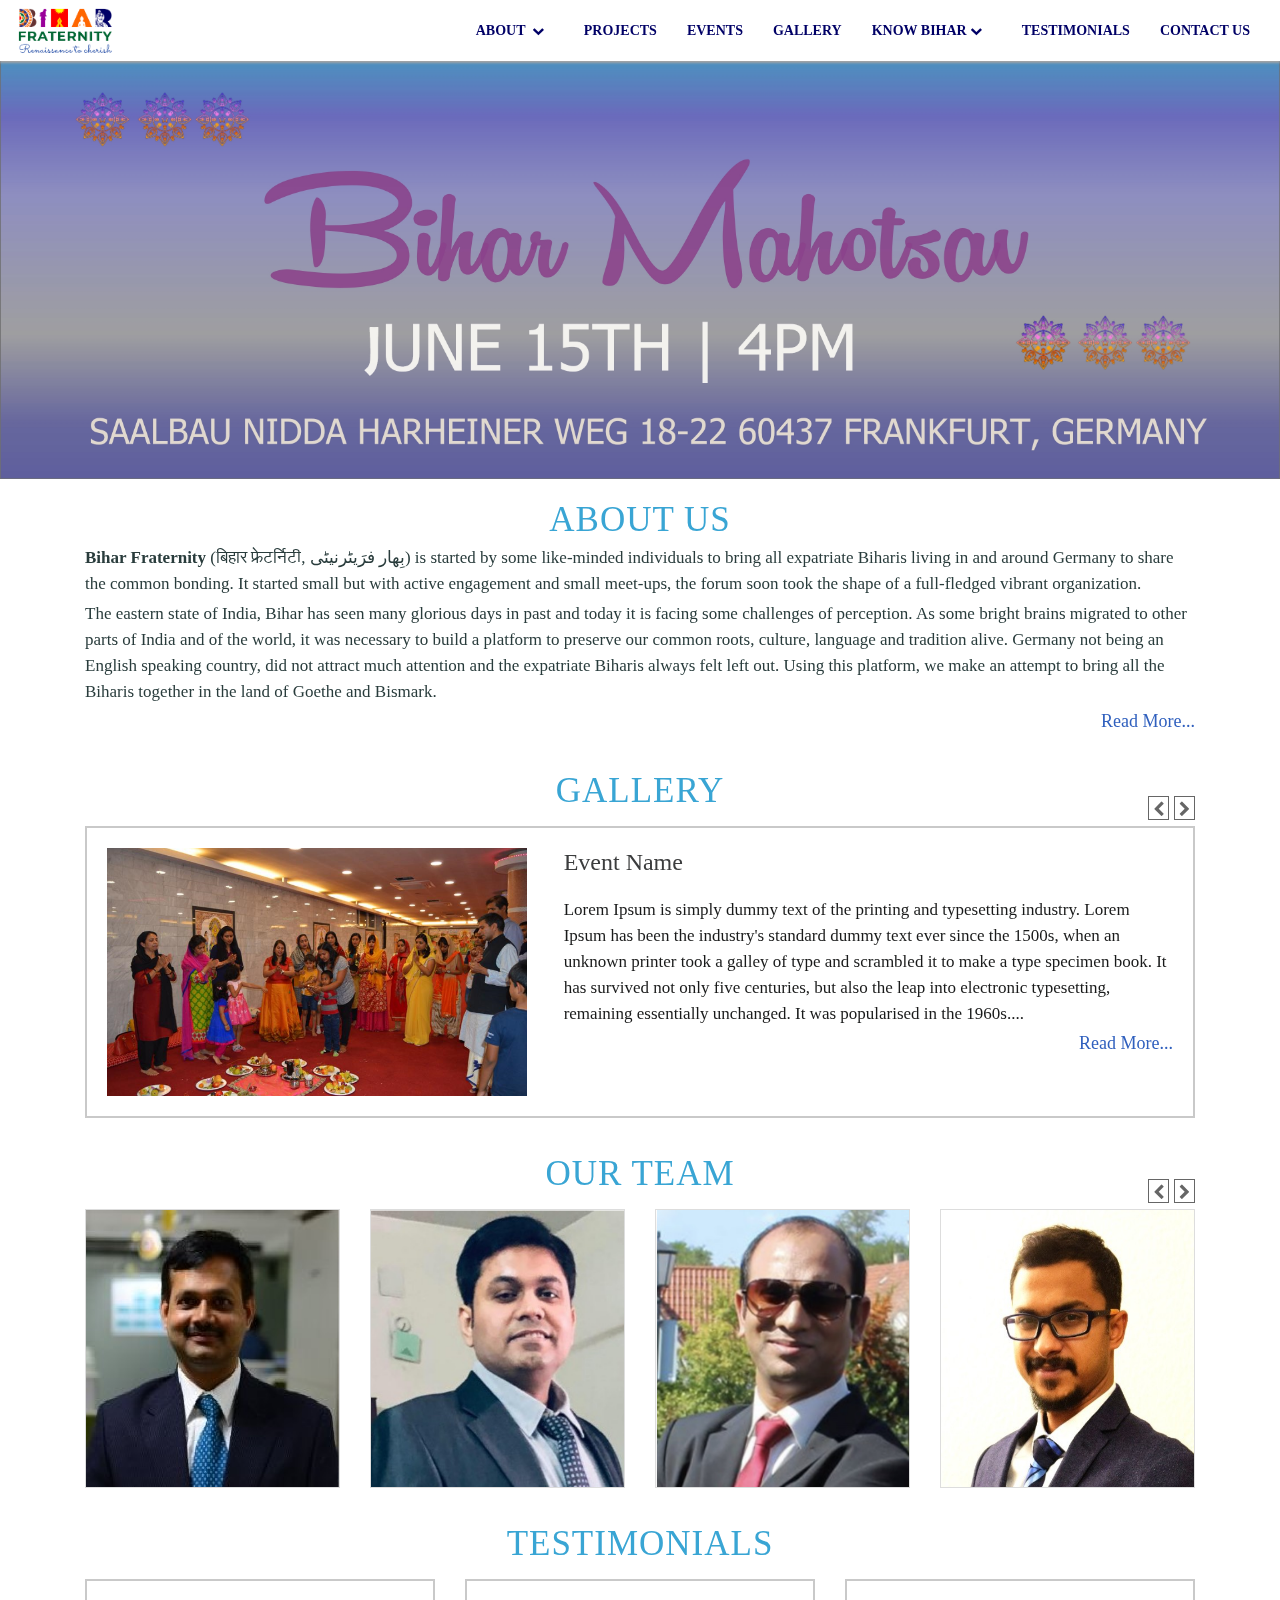
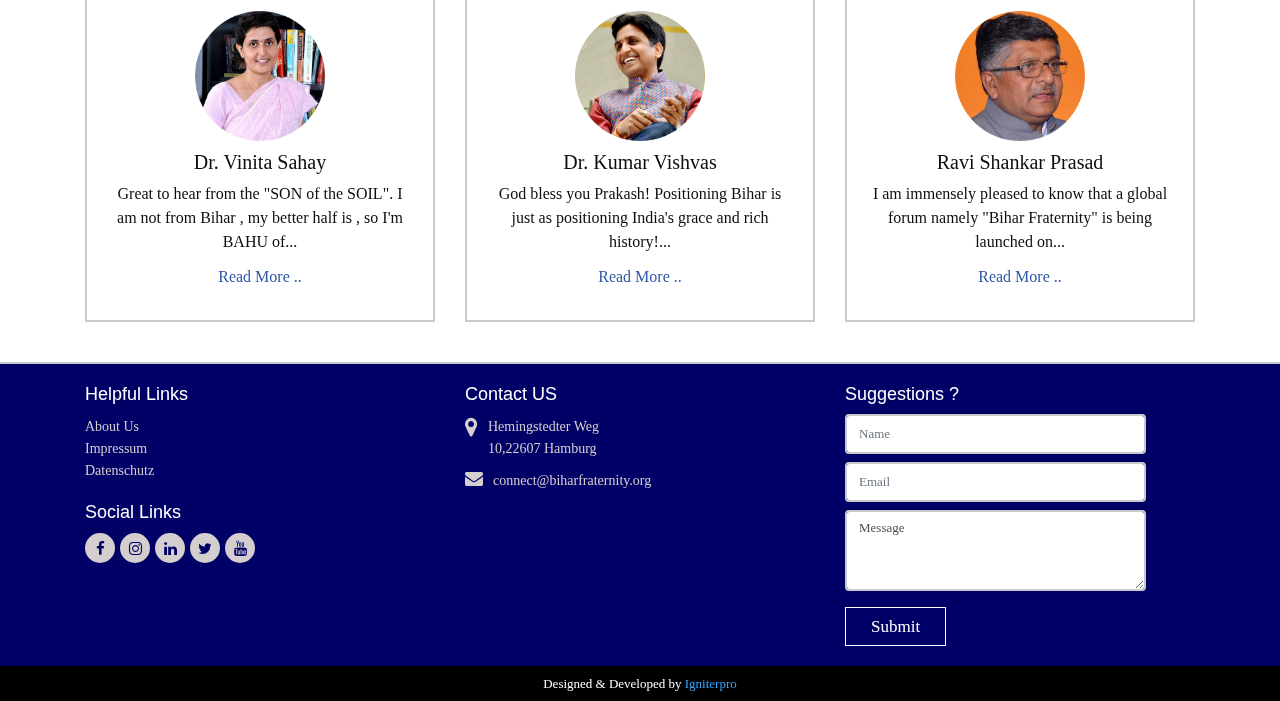
==== index.html @ 088965ef "changes" ====
<!DOCTYPE html>
<html>
<head>
	<meta http-equiv="X-UA-Compatible" content="IE=edge">
    <meta content="width=device-width, initial-scale=1.0" name="viewport"/>
    <meta http-equiv="Content-type" content="text/html; charset=utf-8">
    <meta content="" name="description"/>
    <meta content="" name="author"/>
    <meta charset="utf-8"/>
    <title>Bihar</title>
    <link rel="icon" type="image/png" href="images/logo.png">
    <link href="https://fonts.googleapis.com/css?family=Open+Sans:400,400i" rel="stylesheet">
    <link rel="stylesheet" href="css/bootstrap.min.css">  
    <link rel="stylesheet" type="text/css" href="css/styles.css">
    <link rel="stylesheet" type="text/css" href="css/main.css">
     <!-- <link rel="stylesheet" type="text/css" href="css/responsive.css"> -->
    <link rel="stylesheet" type="text/css" href="css/owl.carousel.min.css" >
    <link rel="stylesheet" type="text/css" href="fonts/font-awesome.min.css">

</head>
<body>
	<header class="scrolling-navbar">
		<div class="container-fluid">
		<!-- <div class="headertop">
			<a href="mailto:connect@biharfraternity.de"><i class="fa fa-envelope" style="margin-right: 4px;color:#fff;font-size: 13px;"></i>connect@biharfraternity.de</a>
		</div> -->
		<nav class="navbar navbar-expand-md bg-defualt navbarListingtop">
		  <a class="navbar-brand" href="index.html"><img src="images/logo.png" style="width: 100px;"></a>
		  <button class="navbar-toggler" type="button" data-toggle="collapse" data-target="#collapsibleNavbar">
		    <span class="navbar-toggler-icon navBarr">
		    	<i class="fa fa-bars"></i>
		    </span>
		  </button>
		  <div class="collapse navbar-collapse navbarright" id="collapsibleNavbar">
		    <ul class="navbar-nav">
		      <li class="nav-item mobile-dropdown">
		        <a class="nav-link navListing" href="about.html">About
		        <i class="fa fa-chevron-down"></i></a>
		        <ul class="dropdown mobileToggle">
		        	<li><a href="our-team.html">Our Team</a></li>
		        </ul>
		      </li>
		      <li class="nav-item">
		        <a class="nav-link navListing" href="project.html">Projects</a>
		      </li>
		      <li class="nav-item">
		        <a class="nav-link navListing" href="event.html">Events</a>
		      </li>
		       <li class="nav-item">
		        <a class="nav-link navListing" href="gallery.html">Gallery</a>
		      </li>
		       <li class="nav-item mobile-dropdown1">
		        <a class="nav-link navListing" href="javascript:void(0);">Know Bihar<i class="fa fa-chevron-down"></i></a>
		        <ul class="dropdown mobileToggle1">
		        	<li><a href="place.html">Places</a></li>
		        	<li><a href="food.html">Food</a></li>
		        	<li><a href="festival.html">Festivals</a></li>
		        	<li><a href="art.html">Art</a></li>
		        	<li><a href="people.html">People</a></li>
		        </ul>
		      </li>
		      <li class="nav-item">
		        <a class="nav-link navListing" href="testimonial.html">Testimonials</a>
		      </li>
		      <li class="nav-item">
		        <a class="nav-link navListing" href="contact.html">Contact us</a>
		      </li>    
		    </ul>
		  </div>  

		</nav>
		</div>
	</header>
	<section class="bannersection">
		<div class="sliders sliderRelative">
			<img src="images/banner.jpg" class="img-responsive">
		</div>
	</section>
	<section class="about-us-section">
		<div class="container">
			<div class="row text-center">
				<div class="col-md-12">
					<h2 class="tittlehead">About Us</h2>
				</div>
			</div>
			<div class="row">
				<div class="col-md-12">
					<div class="paragraph-content">
						<p>
							<strong>Bihar Fraternity</strong> (बिहार फ्रेटर्निटी, بِھار فرَیٹرنیٹی) is started by some like-minded individuals to bring all expatriate Biharis living in and around Germany to share the common bonding. It started small but with active engagement and small meet-ups, the forum soon took the shape of a full-fledged vibrant organization.
						</p>
						<p>
							The eastern state of India, Bihar has seen many glorious days in past and today it is facing some challenges of perception. As some bright brains migrated to other parts of India and of the world, it was necessary to build a platform to preserve our common roots, culture, language and tradition alive. Germany not being an English speaking country, did not attract much attention and the expatriate Biharis always felt left out. Using this platform, we make an attempt to bring all the Biharis together in the land of Goethe and Bismark.
						</p>
						<div class="float-right text-color">
							<a href="javascript:void(0);">Read More...</a>
						</div>
					</div>
				</div>
			</div>
		</div>
	</section>

	<!-------------------------------Gallery section -------------------------------->
	<section class="gallery-section">
		<div class="container">
			<div class="row text-center">
				<div class="col-md-12">
					<h2 class="tittlehead">Gallery</h2>
				</div>
			</div>
			<div class="row m-t-10">
				<div class="col-md-12">
					<div class="owl-carousel" id="galleryslider">
						<div class="item border-all">
							<div class="row">
								<div class="col-md-5">
									<div class="gallery-img">
										<img src="images/gallery.png" alt="gallery">
									</div>
								</div>
								<div class="col-md-7">
									<div class="gallerycontent">
										<h2 class="eventname">Event Name</h2>
										<p>Lorem Ipsum is simply dummy text of the printing and typesetting industry. Lorem Ipsum has been the industry's standard dummy text ever since the 1500s, when an unknown printer took a galley of type and scrambled it to make a type specimen book. It has survived not only five centuries, but also the leap into electronic typesetting, remaining essentially unchanged. It was popularised in the 1960s....</p>
										<div class="float-right text-color">
											<a href="javascript:void(0);">Read More...</a>
										</div>
									</div>
								</div>
							</div>
						</div>
						<div class="item border-all">
							<div class="row">
								<div class="col-md-5">
									<div class="gallery-img">
										<img src="images/Holi_Dusseldorf.jpg" alt="gallery">
									</div>
								</div>
								<div class="col-md-7">
									<div class="gallerycontent">
										<h2 class="eventname">Event Name</h2>
										<p>Lorem Ipsum is simply dummy text of the printing and typesetting industry. Lorem Ipsum has been the industry's standard dummy text ever since the 1500s, when an unknown printer took a galley of type and scrambled it to make a type specimen book. It has survived not only five centuries, but also the leap into electronic typesetting, remaining essentially unchanged. It was popularised in the 1960s....</p>
										<div class="float-right text-color">
											<a href="javascript:void(0);">Read More...</a>
										</div>
									</div>
								</div>
							</div>
						</div>
						<div class="item border-all">
							<div class="row">
								<div class="col-md-5">
									<div class="gallery-img">
										<img src="images/gallery2.png" alt="gallery">
									</div>
								</div>
								<div class="col-md-7">
									<div class="gallerycontent">
										<h2 class="eventname">Event Name</h2>
										<p>Lorem Ipsum is simply dummy text of the printing and typesetting industry. Lorem Ipsum has been the industry's standard dummy text ever since the 1500s, when an unknown printer took a galley of type and scrambled it to make a type specimen book. It has survived not only five centuries, but also the leap into electronic typesetting, remaining essentially unchanged. It was popularised in the 1960s....</p>
										<div class="float-right text-color">
											<a href="javascript:void(0);">Read More...</a>
										</div>
									</div>
								</div>
							</div>
						</div>
					</div>
				</div>
			</div>
		</div>
	</section>

	<!-------------------------------End Gallery section -------------------------------->

	<!-------------------------------Our Team -------------------------------->
	<section class="team-section">
		<div class="container">
			<div class="row text-center">
				<div class="col-md-12">
					<h2 class="tittlehead">Our Team</h2>
				</div>
			</div>
			<div class="row m-t-10">
				<div class="col-md-12 border-all">
					<div class="owl-carousel" id="our_team">
						<div class="item">
							<img src="images/team1.png" alt="team">
							<div class="overlay">
								<h3>Arvind Sinha</h3>
							</div>
						</div>
						<div class="item">
							<img src="images/team2.png" alt="team">
							<div class="overlay">
								<h3>Prakash Sharma</h3>
							</div>
						</div>
						<div class="item">
							<img src="images/team3.png" alt="team">
							<div class="overlay">
								<h3>Varun Kumar</h3>
							</div>
						</div>
						<div class="item">
							<img src="images/team4.jpeg" alt="team">
							<div class="overlay">
								<h3>Kumar Rahul</h3>
							</div>
						</div>
						
						<div class="item">
							<img src="images/team6.png" alt="team">
							<div class="overlay">
								<h3>Satyesh Shivam</h3>
							</div>
						</div>
						<div class="item">
							<img src="images/team7.jpg" alt="team">
							<div class="overlay">
								<h3>Ravi Baranwal</h3>
							</div>
						</div>
						<div class="item">
							<img src="images/team8.jpg" alt="team">
							<div class="overlay">
								<h3>Zulfaquar Ahmad Arfi</h3>
							</div>
						</div>
						<div class="item">
							<img src="images/team.png" alt="team">
							<div class="overlay">
								<h3>Sudhanshu Shekhar</h3>
							</div>
						</div>
					</div>
				</div>
			</div>
		</div>
	</section>
	<!-------------------------------End Our Team -------------------------------->


	<!-------------------------------start Testimonial -------------------------------->
	<section class="testimonial-section">
		<div class="container">
			<div class="row text-center">
				<div class="col-md-12">
					<h2 class="tittlehead">Testimonials</h2>
				</div>
			</div>
			<div class="row m-t-10">
				<div class="col-md-4 text-center">
					<div class="testimonial-outer border-all-side">
						<div class="testimonialimg">
							<img src="images/testimonial1.png" alt="Testimonials">
						</div>
						<div class="testimonial-content">
							<h3>Dr. Vinita Sahay</h3>
							<p>Great to hear from the "SON of the SOIL". I am not from Bihar , my better half is , so I'm BAHU of...</p>
							<a href="javascript:void(0);">Read More .. </a>
						</div>
					</div>
				</div>
				<div class="col-md-4 text-center">
					<div class="testimonial-outer border-all-side">
						<div class="testimonialimg">
							<img src="images/testimonial2.png" alt="Testimonials">
						</div>
						<div class="testimonial-content">
							<h3>Dr. Kumar Vishvas</h3>
							<p>God bless you Prakash! Positioning Bihar is just as positioning India's grace and rich history!...</p>
							<a href="javascript:void(0);">Read More .. </a>
						</div>
					</div>
				</div>
				<div class="col-md-4 text-center">
					<div class="testimonial-outer border-all-side">
						<div class="testimonialimg">
							<img src="images/testimonial3.png" alt="Testimonials">
						</div>
						<div class="testimonial-content">
							<h3>Ravi Shankar Prasad</h3>
							<p>I am immensely pleased to know that a global forum namely "Bihar Fraternity" is being launched on... </p>
							<a href="javascript:void(0);">Read More .. </a>
						</div>
					</div>
				</div>
			</div>
		</div>
	</section>
	<footer class="footer">
		<div class="bg-footer footerSection border-top">
			<div class="container">
				<div class="row">
					<div class="col-md-4">
						<div class="footer-links">
							<h3>Helpful Links</h3>
							<div>
								<ul class="links-footer">
									<li><a href="about.html">About Us</a></li>
									<li><a href="impressum.html">Impressum</a></li>
									<li><a href="datenschutz.html">Datenschutz</a></li>
								</ul>
							</div>
							<h3>Social Links</h3>
							<ul class="Sociallinks">
								<li><a href="https://www.facebook.com/BiharFraternity"><i class="fa fa-facebook"></i></a></li>
								<li><a href=" https://www.instagram.com/biharfraternity"><i class="fa fa-instagram"></i></a></li>
								<li><a href="https://www.linkedin.com/company/biharfraternity"><i class="fa fa-linkedin"></i></a></li>
								<li><a href=" https://twitter.com/BiharFraternity"><i class="fa fa-twitter"></i></a></li>
								<li><a href=" https://www.youtube.com/channel/UCt_z3Eg-ZyRtUHGJ-IYFigA"><i class="fa fa-youtube"></i></a></li>
							</ul>
						</div>
					</div>
					<div class="col-md-4">
						<div class="footer-links">
							<h3>Contact US</h3>
							<ul class="links-footer contactlinks">
								<li class="clearfix">
									<i class="fa fa-map-marker fontaddress float-left" style="font-size: 22px;"></i>
									<div class="float-left" style="padding-right: 8px;padding-bottom: 10px;">Hemingstedter Weg<br> 10,22607 Hamburg</div></li>
								<li class="clearfix">
									<i class="fa fa-envelope fontaddress float-left"></i>
									<a href="mailto:connect@biharfraternity.de" class="float-left">connect@biharfraternity.org</a>
								</li>
							</ul>
						</div>
					</div>
					<div class="col-md-4">
						<div class="footer-links">
							<h3>Suggestions ?</h3>
							<div>
								<form>
									<div class="row">
										<div class="col-md-12">
											<div class="form-group">
												<input type="text" name="" class="form-control" placeholder="Name">
											</div>
										</div>
									</div>
									<div class="row">
										<div class="col-md-12">
											<div class="form-group">
												<input type="text" name="" class="form-control" placeholder="Email">
											</div>
										</div>
									</div>
									<div class="row">
										<div class="col-md-12">
											<div class="form-group">
												<textarea type="text" class="form-control" >Message</textarea>
											</div>
										</div>
									</div>
									<div class="row">
										<div class="col-md-12">
											<div class="g-recaptcha" data-sitekey="6LfWYKMUAAAAACa2Pa_SPI5dmfjJs889J_IRwsO8"></div>
											<button class="btn-btn-blue">Submit</button>
										</div>
									</div>
								</form>
							</div>
						</div>
					</div>
				</div>
			</div>
		</div>
		<div class="bg-black">
			<div class="text-center copyright_footer">
		     <p>Designed & Developed by <a href="https://www.igniterpro.com/" target="_blank"> Igniterpro</a></p>
		  </div>
		</div>
	</footer>

	<!-------------------------------End Testimonial -------------------------------->
	<script src="js/jquery-min.js"></script>
    <script src="js/popper.min.js"></script>
    <script src="js/bootstrap.min.js"></script>
    <script src="js/jquery.mixitup.js"></script>
    <script src="js/owl.carousel.js"></script>
    <script src='https://www.google.com/recaptcha/api.js'></script>
    <script type="text/javascript">
    	$(document).ready(function() {
         var owl = $('#galleryslider');
           owl.owlCarousel({
            loop: true,
            nav: true,
            items: 1,
            dots: false,
            autoplaySpeed: 2000,
            autoplay:true,
            autoplayTimeout:1000,
            autoplayHoverPause:true,
            responsive: {
              0: {
                  items: 1
              },
              360: {
                  items: 1
              },
              500: {
                  items: 2
              },
              991: {
                  items: 2
              },
              1200: {
                  items: 1
              }
            }
          });

	        $('#galleryslider').on('mouseleave',function(){
	            owl.trigger('play.owl.autoplay',[2000])
		    })
		    $('#galleryslider').on('mouseover',function(){
		        owl.trigger('stop.owl.autoplay')
		    })
         /*----------------------Our team---------------------------*/ 
          var owl = $('#our_team');
           owl.owlCarousel({
            loop: true,
            nav: true,
            items: 4,
            margin:30,
            dots: false,
            autoplaySpeed: 2000,
            autoplay:true,
            autoplayTimeout:1000,
            autoplayHoverPause:true,
            responsive: {
              0: {
                  items: 1
              },
              360: {
                  items: 2,
                  margin:20
              },
              500: {
                  items: 2
              },
              991: {
                  items: 3
              },
              1200: {
                  items: 4
              }
            }
        });
        $('#our_team').on('mouseleave',function(){
            owl.trigger('play.owl.autoplay',[2000])
        })
	    $('#our_team').on('mouseover',function(){
	        owl.trigger('stop.owl.autoplay')
	    })


            /*----------------------Our team---------------------------*/ 

            $(window).on('scroll', function() {
		        if ($(window).scrollTop() > 150) {
		            $('.scrolling-navbar').addClass('top-nav-collapse');
		        } else {
		            $('.scrolling-navbar').removeClass('top-nav-collapse');
		        }
    		});

    		/*-------mobile toggle------------*/
    		$(".mobile-dropdown").click(function(){
    			$(".mobileToggle").toggle();

    		});
    		$(".mobile-dropdown1").click(function(){
    			$(".mobileToggle").hide();
    		});
    		$(".mobile-dropdown").click(function(){
    			$(".mobileToggle1").hide();
    		});
    		$(".mobile-dropdown1").click(function(){
    			$(".mobileToggle1").toggle();
    		});
    });
    </script>
</body>
</html>
---- css/styles.css ----
body {

    /*background: #e8e8e8;*/
    padding-top: 0;
    font-size: 14px;
    color: #444444;
    font-family: "Montserrat", "Helvetica Neue", Helvetica, Arial, sans-serif;
}

p {
    color: #293c3c;
}

#cover {
    background: url("../images/loading.gif") no-repeat scroll center center;
    position: fixed;
    height: 100%;
    width: 100%;
    z-index: 9999;
    background-color: white;
    background-size: center;
    color: #797979;
}

a, a:hover, a:focus {
    color: #30a5ff;
    text-decoration: none;
}

h1, h2, h3, h4, h5, h6 {

    color: #7c7d73;
    font-family: 'Montserrat', sans-serif;
}

h1 {
    font-weight: 300;
    font-size: 40px;
}

h2 {
    font-weight: 300;
    margin-bottom: 20px;
}

h3, h4 {
    font-weight: 300;
}

.large {
    font-size: 2em;
}

.text-muted {
    color: #c5c7cc;
}

.color-gray {
    color: #444444;
}

.color-blue {
    color: #30a5ff;
}

.color-teal {
    color: #1ebfae;
}

.color-orange {
    color: #ffb53e;
}
.image-margin{
    margin-bottom: 10px;
}
.color-red {
    color: #f9243f;
}

.no-padding {
    padding: 0;
    margin: 0;
}

.fa-xl {
    font-size: 2em;
}

input.form-control {
    border: 1px solid #ddd;
    box-shadow: none;
    height: 40px;
    font-size: 14px;
}

textarea.form-control {
    font-size: .8rem;
}
.product-size{
    padding-bottom: 5px;
}

#dataTableBuilder_wrapper div.dataTables_paginate{
    margin-top: 7px;
}
.bootstrap-table input.form-control {
    height: 34px;
}

.input-group-btn .btn {
    height: 46px;
}
.paginate_button {
    padding-left: 5px;
    padding-top: 7px;
    padding-right: 7px;
    color: #000;
}
.m-t-10{
    margin-top:10px;
}
.form-control:focus {
    border: 1px solid #30a5ff;
    outline: 0;
    box-shadow: inset 0px 0px 0px 1px #30a5ff;
}

.has-success .form-control, .has-success .form-control:focus {
    border: 1px solid #8ad919;
}

.has-warning .form-control, .has-warning .form-control:focus {
    border: 1px solid #ffb53e;
}

.has-error .form-control, .has-error .form-control:focus {
    border: 1px solid #ffaa01;
}

.navbar-custom {
    background: #0f81ad;
    /*height: 49px;*/
}

.navbar-header .navbar-brand {
    color: #fff;
    font-size: 20px;
    text-transform: uppercase;
    font-weight: 500;
    height: 60px;
    padding-top: 13px;
}

.navbar-header .navbar-brand span {
    color: #30a5ff;
}

.navbar-toggle {
    background: rgba(255, 255, 255, 0.1);
    padding: 12px;
    margin-top: 10px;
}

.navbar-toggle:hover {
    background: rgba(255, 255, 255, 0.05);
}

.icon-bar {
    background: #fff;
}

.dropdown {
    background: rgba(255, 255, 255, 0.1);
    float: left;
    margin: 0;
    padding: 0px;
    border-radius: 4px;
}

.dropdown a.dropdown-toggle {
    color: #fff;
    padding-top: 11px;
    padding-left: 9px;
}

.dropdown:hover {
    color: #fff;
    background: rgba(255, 255, 255, 0.2);
}

.dropdown .label {
    top: -4px;
    left: 22px;
    padding-top: 4px;
    padding-bottom: 4px;
    position: absolute;
    border-radius: 9999px;
}

.navbar-top-links li:last-child {
    margin-right: 15px;
}

.nav > li > a:hover, .nav > li > a:focus, .nav .open > a, .nav .open > a:hover, .nav .open > a:focus {
    text-decoration: none;
    background-color: rgba(255, 255, 255, 0.2);
    background: none;
}

.dropdown-messages {
    border: 1px solid #fff;
    width: 360px;
    background: rgba(255, 255, 255, 0.9);
    color: #444;
    font-size: 0.9em;
}

.dropdown-messages img {
    margin: 5px 10px;
    float: left;
}

.dropdown-messages .message-body {
    margin: 5px;
    float: left;
    width: 280px;
}

.dropdown small {
    color: #999;
}

.dropdown em {
    margin: 0 5px;
}

.dropdown-menu > li > a {
    padding: 5px 10px;
}

.dropdown-menu li .message-body a {
    color: #444;
}
.m-t-20{
    margin-top: 20px
}
.dropdown-menu li a:hover {
    color: #30a5ff;
    text-decoration: none;
    background: none;
}

.divider, .clear {
    clear: both;
}

.dropdown-alerts {
    border: 1px solid #fff;
    width: 260px;
    background: rgba(255, 255, 255, 0.9);
    color: #444;
    font-size: 0.9em;
}

.all-button a {
    text-align: center;
    color: #444;
    font-size: 12px;
    text-transform: uppercase;
    display: block;
}

a.btn:hover, button:hover {
    opacity: 0.8;
}

a.btn:active, button:active {
    box-shadow: inset 0px 0px 500px rgba(0, 0, 0, 0.1);
    opacity: 1;
}

.btn-default, .btn-default:hover, .btn-default:focus, .btn-default:active, .btn-default.active, .open > .dropdown-toggle.btn-default, .btn-default.disabled, .btn-default[disabled], fieldset[disabled] .btn-default, .btn-default.disabled:hover, .btn-default[disabled]:hover, fieldset[disabled] .btn-default:hover, .btn-default.disabled:focus, .btn-default[disabled]:focus, fieldset[disabled] .btn-default:focus, .btn-default.disabled:active, .btn-default[disabled]:active, fieldset[disabled] .btn-default:active, .btn-default.disabled.active, .btn-default[disabled].active, fieldset[disabled] .btn-default.active {
    background-color: #e9ecf2;
    border-color: #e9ecf2;
    color: #1b3548;
}

.btn-primary, .btn-primary:hover, .btn-primary:focus, .btn-primary:active, .btn-primary.active, .open > .dropdown-toggle.btn-primary, .btn-primary.disabled, .btn-primary[disabled], fieldset[disabled] .btn-primary, .btn-primary.disabled:hover, .btn-primary[disabled]:hover, fieldset[disabled] .btn-primary:hover, .btn-primary.disabled:focus, .btn-primary[disabled]:focus, fieldset[disabled] .btn-primary:focus, .btn-primary.disabled:active, .btn-primary[disabled]:active, fieldset[disabled] .btn-primary:active, .btn-primary.disabled.active, .btn-primary[disabled].active, fieldset[disabled] .btn-primary.active {
    background-color: #30a5ff;
    border-color: #30a5ff;
}

.btn-success, .btn-success:hover, .btn-success:focus, .btn-success:active, .btn-success.active, .open > .dropdown-toggle.btn-success, .btn-success.disabled, .btn-success[disabled], fieldset[disabled] .btn-success, .btn-success.disabled:hover, .btn-success[disabled]:hover, fieldset[disabled] .btn-success:hover, .btn-success.disabled:focus, .btn-success[disabled]:focus, fieldset[disabled] .btn-success:focus, .btn-success.disabled:active, .btn-success[disabled]:active, fieldset[disabled] .btn-success:active, .btn-success.disabled.active, .btn-success[disabled].active, fieldset[disabled] .btn-success.active {
    background-color: #8ad919;
    border-color: #8ad919;
}

.btn-warning, .btn-warning:hover, .btn-warning:focus, .btn-warning:active, .btn-warning.active, .open > .dropdown-toggle.btn-warning, .btn-warning.disabled, .btn-warning[disabled], fieldset[disabled] .btn-warning, .btn-warning.disabled:hover, .btn-warning[disabled]:hover, fieldset[disabled] .btn-warning:hover, .btn-warning.disabled:focus, .btn-warning[disabled]:focus, fieldset[disabled] .btn-warning:focus, .btn-warning.disabled:active, .btn-warning[disabled]:active, fieldset[disabled] .btn-warning:active, .btn-warning.disabled.active, .btn-warning[disabled].active, fieldset[disabled] .btn-warning.active {
    background-color: #ffb53e;
    border-color: #ffb53e;
}

.btn-danger, .btn-danger:hover, .btn-danger:focus, .btn-danger:active, .btn-danger.active, .open > .dropdown-toggle.btn-danger, .btn-danger.disabled, .btn-danger[disabled], fieldset[disabled] .btn-danger, .btn-danger.disabled:hover, .btn-danger[disabled]:hover, fieldset[disabled] .btn-danger:hover, .btn-danger.disabled:focus, .btn-danger[disabled]:focus, fieldset[disabled] .btn-danger:focus, .btn-danger.disabled:active, .btn-danger[disabled]:active, fieldset[disabled] .btn-danger:active, .btn-danger.disabled.active, .btn-danger[disabled].active, fieldset[disabled] .btn-danger.active {
    background-color: #f9243f;
    border-color: #f9243f;
}

.btn-link, .page-link, .text-primary {
    color: #30a5ff !important;
}

.btn-link:focus, .btn-link:hover, .page-link:focus, .page-link:hover, a.text-primary:focus, a.text-primary:hover {
    color: #50b3ff !important;
}

.bg-primary {
    color: #1b3548;
    background-color: #e9ecf2;
}
/*.swal2-confirm{
    background: -webkit-linear-gradient(90deg, #ffba00 0%, #ff6c00 100%) !important;
    background: -moz-linear-gradient(90deg, #ffba00 0%, #ff6c00 100%) !important;
    background: -o-linear-gradient(90deg, #ffba00 0%, #ff6c00 100%) !important;
    background: linear-gradient(90deg, #ffba00 0%, #ff6c00 100%) !important;
}*/
div#swal2-content {
    text-align: center;
}
a.bg-primary:hover {
    background-color: #e9ecf2;
}

.bg-success, .bg-green {
    color: #fff;
    background-color: #8ad919;
}

a.bg-success:hover, a.bg-green:hover {
    background-color: #8ad919;
}

.bg-success a, .bg-green a {
    color: rgba(255, 255, 255, 0.75);
}

.bg-teal {
    color: #fff;
    background-color: #1ebfae;
}

a.bg-teal:hover {
    background-color: #1ebfae;
}

.bg-teal a {
    color: rgba(255, 255, 255, 0.75);
}

.bg-info, .bg-blue {
    color: #fff;
    background-color: #30a5ff;
}

a.bg-info:hover, a.bg-blue:hover {
    background-color: #30a5ff;
}

.bg-info a, .bg-blue a {
    color: rgba(255, 255, 255, 0.75);
}

.bg-warning, .bg-orange {
    color: #fff;
    background-color: #ffb53e;
}

a.bg-warning:hover, a.bg-orange:hover {
    background-color: #ffb53e;
}

.bg-warning a, .bg-orange a {
    color: rgba(255, 255, 255, 0.75);
}

.bg-danger, .bg-red {
    color: #fff;
    background-color: #f9243f;
}

a.bg-danger:hover, a.bg-red:hover {
    background-color: #f9243f;
}

.bg-danger a, .bg-red a {
    color: rgba(255, 255, 255, 0.75);
}

a.label:hover, a.label:focus {
    color: #fff;
    text-decoration: none;
    cursor: pointer;
}

.label:empty {
    display: none;
}

.btn .label {
    position: relative;
    top: -1px;
}

.label-default {
    background-color: #777;
}

.label-default[href]:hover, .label-default[href]:focus {
    background-color: #5e5e5e;
}

.label-primary {
    color: #1b3548;
    background-color: #e9ecf2;
}

.label-primary[href]:hover, .label-primary[href]:focus {
    background-color: #e9ecf2;
}

.label-success {
    background-color: #8ad919;
}

.label-success[href]:hover, .label-success[href]:focus {
    background-color: #8ad919;
}

.label-info {
    background-color: #30a5ff;
}

.label-info[href]:hover, .label-info[href]:focus {
    background-color: #30a5ff;
}

.label-warning {
    background-color: #ffb53e;
}

.label-warning[href]:hover, .label-warning[href]:focus {
    background-color: #ec971f;
}

.label-danger {
    background-color: #f9243f;
}

.label-danger[href]:hover, .label-danger[href]:focus {
    background-color: #f9243f;
}

.panel {
    border: 0;
}

.panel-container {
    padding-top: 20px;
}

.panel-heading .fa-toggle-up, .panel-heading .fa-toggle-down {
    font-size: 17px;
}

.panel-primary > .panel-heading {
    background-color: #30a5ff;
    color: #fff;
    border: none;
}

.panel-success > .panel-heading {
    background-color: #8ad919;
    color: #fff;
    border: none;
}

.panel-info > .panel-heading {
    background-color: #30a5ff;
    color: #fff;
    border: none;
}

.panel-warning > .panel-heading {
    background-color: #ffb53e;
    color: #fff;
    border: none;
}

.panel-danger > .panel-heading {
    background-color: #f9243f;
    color: #fff;
    border: none;
}

.panel-primary .panel-settings, .panel-primary .panel-toggle, .panel-success .panel-settings, .panel-success .panel-toggle, .panel-info .panel-settings, .panel-info .panel-toggle, .panel-warning .panel-settings, .panel-warning .panel-toggle, .panel-danger .panel-settings, .panel-danger .panel-toggle {
    border: none;
    color: #fff;
    background-color: rgba(255, 255, 255, 0.2);
}

.panel-primary .panel-settings:hover, .panel-primary .panel-toggle:hover, .panel-success .panel-settings:hover, .panel-success .panel-toggle:hover, .panel-info .panel-settings:hover, .panel-info .panel-toggle:hover, .panel-warning .panel-settings:hover, .panel-warning .panel-toggle:hover, .panel-danger .panel-settings:hover, .panel-danger .panel-toggle:hover {
    border: none;
    color: #fff;
    background-color: rgba(255, 255, 255, 0.4);
}

.panel-blue {
    background: #30a5ff;
    color: #fff;
}

.panel-teal {
    background: #1ebfae;
    color: #fff;
}

.panel-orange {
    background: #ffb53e;
    color: #fff;
}

.panel-red {
    background: #f9243f;
    color: #fff;
}

.dark-overlay {
    background: rgba(0, 0, 0, 0.05);
}

.panel-blue p, .panel-teal p, .panel-orange p, .panel-red p {
    color: rgba(255, 255, 255, 0.75);
}

.panel-heading {
    font-size: 20px;
    font-weight: 300;
    letter-spacing: 0.025em;
    height: 60px;
    line-height: 38px;
}

.panel-default .panel-heading {
    background: #fff;
    border-bottom: 1px solid #e9ecf2;
    color: #444444;
}

.panel-footer {
    background: #fff;
    border-top: 1px solid #e9ecf2;
}

.panel-widget {
    padding: 10px 0;
    position: relative;
    box-shadow: none;
    border-radius: 0;
    background: none;
    text-align: center;
    color: #333;
}

.panel-widget .panel-footer {
    border: 0;
    text-align: center;
}

.panel-footer .input-group {
    padding: 0px;
    margin: 0 -5px;
}

.panel-footer .input-group-btn:last-child > .btn, .panel-footer .input-group-btn:last-child > .btn-group {
    margin: 0;
}

.panel-widget .panel-footer a {
    color: #999;
}

.panel-widget .panel-footer a:hover {
    color: #666;
    text-decoration: none;
}

.panel-widget .text-muted {
    margin-top: -6px;
    text-transform: uppercase;
    font-weight: bold;
    font-size: 0.8em;
}

.panel-widget .large {
    color: #373b45;
    font-size: 3em;
}

.panel-settings {
    list-style: none;
    padding: 0;
    margin: 0;
}

.panel-settings .dropdown a.dropdown-toggle, .panel-settings a {
    padding: 0;
    background: none;
    color: #7c7c7c;
}

.panel-settings a, .panel-toggle {
    width: 40px;
    padding: 2px 0 0 0;
}

.panel-settings:hover, .panel-toggle:hover, .panel-settings .dropdown a.dropdown-toggle:hover, .panel-settings:active, .panel-toggle:active, .panel-settings .dropdown a.dropdown-toggle:active, .panel-settings:focus, .panel-toggle:focus, .panel-settings .dropdown a.dropdown-toggle:focus {
    background: #f1f4f7;
    color: #444444;
}

.panel-settings, .panel-toggle {
    display: inline-block;
    margin: -1px -5px 0 15px !important;
    border-radius: 4px;
    text-align: center;
    border: 1px solid #e9ecf2;
    color: #7c7c7c;
    background: #fff;
    width: 42px;
}

.panel-settings {
    width: 42px;
    border-top-right-radius: 4px;
    border-bottom-right-radius: 4px;
}

.panel-settings li.dropdown {
    margin: 0;
    padding: 0;
}

.dropdown-settings {
    border: 1px solid #fff;
    width: 220px;
    font-size: 0.9em;
    padding: 0;
}

.dropdown-settings li {
    list-style: none;
    padding: 0 10px;
    width: 220px;
    height: 26px;
    line-height: 26px;
}

.dropdown-settings .divider {
    margin: 7px 0;
}

.dropdown-settings li a {
    padding: 0;
    margin: 0;
    display: inline-block;
    width: 100%;
    color: #444444;
}

.clickable {
    cursor: pointer;
}

.panel-heading span {
    margin: 0px;
    font-size: 14px;
}

.panel-button-tab-right {
    margin-left: 4px !important;
    border-top-left-radius: 0;
    border-bottom-left-radius: 0;
}

.panel-button-tab-left {
    border-top-right-radius: 0;
    border-bottom-right-radius: 0;
}

.border-top {
    border-top: 1px solid #dadbda;
}

.border-right {
    border-right: 1px solid #dadbda;
}

.border-bottom {
    border-bottom: 1px solid #dadbda;
}

.border-left {
    border-left: 1px solid #dadbda;
}

.panel .border-top, .panel .border-right, .panel .border-bottom, .panel .border-left {
    border-color: #0f81ad8c;
}

.article {
    padding: 10px 0;
}

.article:first-child {
    padding: 0 0 10px 0;
}

.article h4 {
    margin-bottom: 10px;
}

.article .date {
    text-align: center;
    margin: 5px auto;
    display: block;
}

.article .date .text-muted {
    margin-top: -5px;
}

.timeline {
    list-style: none;
    padding: 20px 0 20px;
    position: relative;
}

.timeline:before {
    top: 0;
    bottom: 0;
    position: absolute;
    content: " ";
    width: 2px;
    background-color: #e9ecf2;
    left: 25px;
    margin-right: -1.5px;
}

.timeline > li {
    margin-bottom: 20px;
    position: relative;
}

.timeline > li:before, .timeline > li:after {
    content: " ";
    display: table;
}

.timeline > li:after {
    clear: both;
}

.timeline > li > .timeline-panel {
    width: calc( 100% - 65px );
    float: right;
    border: 1px solid #edeeed;
    border-radius: 2px;
    padding: 10px 20px;
    position: relative;
    box-shadow: none;
}

.timeline > li > .timeline-panel:before {
    position: absolute;
    top: 26px;
    left: -11px;
    display: inline-block;
    border-top: 11px solid transparent;
    border-right: 11px solid #edeeed;
    border-left: 0 solid #edeeed;
    border-bottom: 11px solid transparent;
    content: " ";
}

.timeline > li > .timeline-panel:after {
    position: absolute;
    top: 27px;
    left: -10px;
    display: inline-block;
    border-top: 10px solid transparent;
    border-right: 10px solid #fff;
    border-left: 0 solid #fff;
    border-bottom: 10px solid transparent;
    content: " ";
}

.timeline > li > .timeline-badge {
    color: #fff;
    width: 46px;
    height: 46px;
    line-height: 51px;
    font-size: 1.4em;
    text-align: center;
    position: absolute;
    top: 16px;
    left: 0px;
    margin-right: -25px;
    background-color: #999999;
    z-index: 100;
    border-radius: 9999px;
}

.timeline-badge.primary {
    background-color: #30a5ff !important;
}

.timeline-badge.success {
    background-color: #8ad919 !important;
}
tr.odd:hover, tr.even:hover {
    /*background: #e6e6e6bf;*/
    /* line-height: 70px !important; */
}

.timeline-badge.warning {
    background-color: #ffb53e !important;
}

.timeline-badge.danger {
    background-color: #f9243f !important;
}

.timeline-badge.info {
    background-color: #30a5ff !important;
}

.progress {
    height: 12px;
    margin-bottom: 20px;
    overflow: hidden;
    background-color: #f2f3f2;
    border-radius: 4px;
    -webkit-box-shadow: inset 0 1px 2px rgba(0, 0, 0, 0.1);
    box-shadow: inset 0 1px 2px rgba(0, 0, 0, 0.1);
}

.progress-bar {
    float: left;
    width: 0;
    height: 100%;
    font-size: 12px;
    line-height: 20px;
    color: #fff;
    text-align: center;
    background-color: #30a5ff;
    box-shadow: inset 0 -1px 0 rgba(0, 0, 0, 0.1);
    -webkit-transition: width .6s ease;
    transition: width .6s ease;
}

.progress-bar-success {
    background-color: #8ad919;
    background-image: none;
}

.progress-bar-info, .progress-bar-blue {
    background-color: #30a5ff;
    background-image: none;
}

.progress-bar-warning, .progress-bar-orange {
    background-color: #ffb53e;
    background-image: none;
}

.progress-bar-danger, .progress-bar-red {
    background-color: #f9243f;
    background-image: none;
}

.progress-bar-teal {
    background-color: #1ebfae;
    background-image: none;
}

.jumbotron {
    background: #fff;
    border-bottom: 1px solid #e9ecf2;
    color: #444444;
}

.panel .tabs {
    margin: 0;
    padding: 0;
}

.nav-tabs {
    background: #f2f3f2;
    border: 0;
}

.nav-tabs li a:hover {
    background: #fff;
}

.nav-tabs li a, .nav-tabs li a:hover, .nav-tabs li.active a, .nav-tabs li.active a:hover {
    border: 0;
    padding: 15px 20px;
}

.nav-tabs li.active a {
    color: #30a5ff;
}

.nav-tabs li a {
    color: #999;
}

.nav-pills {
    padding: 15px;
    padding-bottom: 0;
}

.nav-pills li a, .nav-pills li a:hover, .nav-pills li.active a, .nav-pills li.active a:hover {
    border: 0;
    padding: 7px 15px;
}

.nav-pills li.active a, .nav-pills li.active a:hover {
    background: #30a5ff;
}

.tab-content {
    padding: 15px;
}

.navbar {
    border: 0;
}

.navbar input {
    border: 0;
    background: #444;
    color: #fff;
}

.navbar input:focus {
    color: #fff;
    background: #555;
    border: 1px solid #30a5ff;
    outline: 0;
    box-shadow: inset 0px 0px 0px 1px #30a5ff;
}

.user-menu {
    display: inline-block;
    margin-top: 14px;
    margin-right: 10px;
    float: right;
    list-style: none;
    padding: 0;
}

.user-menu a {
    color: #fff;
}

.user-menu a:hover, .user-menu a:focus {
    text-decoration: none;
}

.sidebar {
    display: block;
    padding: 0;
    display: none;
    box-shadow: none;
    background: #fff;
}

/*.sidebar ul {
    margin: 20px 0px;
}*/

.sidebar form {
    padding: 10px 0 0 0;
    margin: 10px 10px 20px 10px;
}

.brand-area .owl-prev,.brand-area .owl-next {
    position: absolute;
    bottom: 0;
    right: 75px;
    opacity: .3;
}

.brand-area .owl-prev:hover, .brand-area .owl-next:hover {
    opacity: 1;
}

.brand-area .owl-next {
    right: 0;
}

.brand-area .owl-controls {
    margin-top: 40px;
}
.back-admin {
    margin-bottom: 10px;
    margin-top: 26px;
}
.single-img:after,.single-img:before {
    display: table;
    content: "";
}

.single-img:after {
    clear: both;
}

.single-exclusive-slider {
   
    padding: 10px;
    max-width: 260px;
    margin: 0 auto;
    max-height: 220px; 
    background: #ffffffed;
    box-shadow: 0 0 4px #ccc;
}

@media (min-width: 768px) {
    .sidebar {
        display: block;
        position: fixed;
        top: 60px;
        bottom: 0;
        left: 0;
        z-index: 1000;
        display: block;
        margin: 0;
        padding: 0;
        overflow-x: hidden;
        overflow-y: auto;
    }

    .navbar-header {
        width: 100%;
    }
}

.sidebar ul.nav a:hover, .sidebar ul.nav li.parent ul li a:hover {
    text-decoration: none;
    background-color: #0e82af;
    color: #fff;
}

.sidebar ul.nav .active a, .sidebar ul.nav li.parent a.active, .sidebar ul.nav .active > a:hover, .sidebar ul.nav li.parent a.active:hover, .sidebar ul.nav .active > a:focus, .sidebar ul.nav li.parent a.active:focus {
    color: #fff;
    background-color: #0e82af;
}

.sidebar ul.nav ul, .sidebar ul.nav ul li {
    list-style: none;
    list-style-type: none;
}

.sidebar ul.nav li {
    background: #e8e7e7;
    border-bottom: 1px solid #ccc;
}
.sidebar ul.nav li a {
    height: 45px;
    font-size: 15px;
    line-height: 26px;
    color: #444444;
}

.sidebar ul.nav ul.children {
    width: auto;
    padding: 0;
    margin: 0;
    background: #f9f9f9;
}

.sidebar ul.nav ul.children li a {
    height: 40px;
    background: #f1f4f7;
    color: #444444;
}

.sidebar ul.nav li.current a {
    background-color: #30a5ff;
    color: #fff !important;
}

.sidebar ul.nav li.parent ul li a {
    border: none;
    display: block;
    padding-left: 30px;
    line-height: 40px;
    border-radius: 0;
}

.sidebar ul.nav li.divider {
    border-bottom: 1px solid rgba(255, 255, 255, 0.1);
    margin: 0px 0;
}

.profile-sidebar {
    padding: 10px 0;
    border-bottom: 1px solid #e9ecf2;
}

.indicator {
    width: 10px;
    height: 10px;
    display: inline-block;
    border-radius: 9999px;
    margin-right: 5px;
}

.profile-userpic img {
    float: left;
    margin: 10px 0px 0px 15px;
    width: 50px;
    height: 50px;
    border-radius: 9999px !important;
}

.profile-usertitle {
    float: left;
    text-align: left;
    margin: 21px 0 0 12px;
}

.profile-usertitle-name {
    font-size: 20px;
    margin-bottom: 0px;
}

.profile-usertitle-status {
    text-transform: uppercase;
    color: #AAA;
    font-size: 12px;
    font-weight: 600;
    margin-bottom: 15px;
}

.breadcrumb {
    border-radius: 0;
    padding: 10px 15px 10px 15px;
    background: #e9ecf2;
    margin: 0;
}

h1.page-header {
    margin-top: 20px;
    border-bottom: 0;
    float: left;
    font-size: 33px;
    color: #0f81ad;
}

.main-chart {
    background: #fff;
}

.easypiechart-panel {
    text-align: center;
    padding: 1px 0;
    margin-bottom: 20px;
}

.placeholder h2 {
    margin-bottom: 0px;
}

.donut {
    width: 100%;
}

.easypiechart {
    position: relative;
    text-align: center;
    width: 120px;
    height: 120px;
    margin: 20px auto 10px auto;
}

.easypiechart .percent {
    display: block;
    position: absolute;
    font-size: 26px;
    top: 38px;
    width: 120px;
}

#easypiechart-blue .percent {
    color: #30a5ff;
}

#easypiechart-teal .percent {
    color: #1ebfae;
}

#easypiechart-orange .percent {
    color: #ffb53e;
}

#easypiechart-red .percent {
    color: #ef4040;
}

#calendar, .datepicker-inline {
    width: 100%;
}

#calendar table {
    width: 100%;
}

.datepicker-switch {
    font-size: 16px;
    height: 46px !important;
}

.datepicker table tr td.old, .datepicker table tr td.new {
    color: #c5c7cc;
}

.datepicker table tr td {
    padding: 10px !important;
}

.datepicker table tr td.active, .datepicker table tr td.active:hover, .datepicker table tr td.active.disabled, .datepicker table tr td.active.disabled:hover, .datepicker table tr td.active:hover, .datepicker table tr td.active:hover:hover, .datepicker table tr td.active.disabled:hover, .datepicker table tr td.active.disabled:hover:hover, .datepicker table tr td.active:focus, .datepicker table tr td.active:hover:focus, .datepicker table tr td.active.disabled:focus, .datepicker table tr td.active.disabled:hover:focus, .datepicker table tr td.active:active, .datepicker table tr td.active:hover:active, .datepicker table tr td.active.disabled:active, .datepicker table tr td.active.disabled:hover:active, .datepicker table tr td.active.active, .datepicker table tr td.active:hover.active, .datepicker table tr td.active.disabled.active, .datepicker table tr td.active.disabled:hover.active, .open .dropdown-toggle.datepicker table tr td.active, .open .dropdown-toggle.datepicker table tr td.active:hover, .open .dropdown-toggle.datepicker table tr td.active.disabled, .open .dropdown-toggle.datepicker table tr td.active.disabled:hover {
    color: #ffffff;
    background-color: #30a5ff;
    text-shadow: none;
    border-color: #285e8e;
}

.datepicker table tr td span:hover, .datepicker thead tr:first-child th:hover, .datepicker tfoot tr th:hover, .datepicker table tr td.day:hover, .datepicker table tr td.day.focused {
    background: rgba(0, 0, 0, 0.05);
}

.todo-list {
    padding: 0;
    margin: -15px;
    background: #fff;
    color: #444444;
}

.todo-list .checkbox input[type=checkbox] {
    margin: 0;
}

.todo-list .checkbox {
    display: inline-block;
    margin: 0px;
}

.panel-body input[type=checkbox]:checked + label {
    text-decoration: line-through;
    color: #777;
}

.todo-list-item {
    list-style: none;
    line-height: 0.9;
    padding: 14px 15px 8px 15px;
}

.todo-list-item:hover, a.todo-list-item:focus {
    text-decoration: none;
    background-color: #f6f6f6;
}

.todo-list .fa-trash {
    color: #444444;
}

.todo-list .fa-trash:hover {
    color: #ef4040;
}

.chat .panel-body ul {
    list-style: none;
    margin: -15px;
    padding: 15px;
}

.chat .panel-body ul li {
    margin-bottom: 10px;
    padding: 15px 5px;
    border-bottom: 1px solid #e9ecf2;
}

.chat ul li.left .chat-body {
    margin-left: 80px;
}

.chat ul li.right .chat-body {
    margin-right: 80px;
}

.chat ul li .chat-body p {
    margin: 0;
}

.chat .panel-body {
    overflow-y: scroll;
    height: 300px;
}

.chat-body small {
    margin-left: 5px;
}

.table {
    background: #fff;
}

.fixed-table-container {
    border: 1px solid #e9ecf2;
}

.fixed-table-container thead th {
    background: #f7f7f8;
    border-color: #ddd;
    color: #444444;
    font-weight: 300;
    font-size: 16px;
}

.fixed-table-container tbody td {
    border: 1px solid #e9ecf2;
}

.fixed-table-container tbody td:last-child {
    border-right: none;
}

.table > thead > tr > th {
    border-bottom: 1px solid #e6e7e8;
    vertical-align: middle;
    height: 50px;
}

.fixed-table-pagination .pagination {
    margin-top: 10px;
    margin-bottom: 0px;
}

.fixed-table-pagination .pagination-detail {
    margin-top: 20px;
}

p.back-link {
    text-align: center;
    margin-bottom: 20px;
    font-size: 12px;
    text-transform: uppercase;
}

.help-block {
    color: #ffba00;
    text-align: left;
    display: block;
}

.banner-area .active-banner-slider .owl-nav .owl-prev, .banner-area .active-banner-slider .owl-nav .owl-next {
    /*background: url(../../img/banner/prev.png) center center transparent;*/
    /*height: 30px;*/
    /*width: 50px;*/
    /*color: transparent;*/
    /*background-repeat: no-repeat;*/
    /*background-size: 100%;*/
}

.banner-area .active-banner-slider .owl-nav .owl-next:after {
    content: "\f054";
    position: absolute;
    top: 0;
    right: 10px;
    font-size: 30px;
    font-family: fontAwesome;
}
.banner-area .active-banner-slider .owl-nav .owl-prev:before {
    /*background: url(../../img/banner/next.png) center center transparent;*/
    /*background-repeat: no-repeat;*/
    /*background-size: 100%;*/
    content: "\f053";
    position: absolute;
    top: 0;
    left: 10px;
    font-size: 30px;
    font-family: fontAwesome;
}

/*sub menu code*/
/*.header_area .navbar .nav .nav-item.submenu a.sub-dropdown + ul.sub-dropdown_category {
    visibility: hidden;
    opacity: 0;
    z-index: -1;
}

.header_area .navbar .nav .nav-item.submenu a.sub-dropdown:hover + ul.sub-dropdown_category {
    visibility: visible;
    opacity: 1;
    z-index: 1;
}

.header_area .navbar .nav .nav-item.submenu a.sub-dropdown {
    position: relative;
}
*/
/*sub menu code ends*/
.popular {
    background: #f9f9f9;
    padding-top: 50px;
    padding-bottom: 90px;
}

.course_boxes {
    margin-top: 68px;
}

.card {
    display: block;
    background: #f8f9fb;
    border: none;
}

.card-img-top {
    border-top-left-radius: 0px;
    border-top-right-radius: 0px;
}

.course_box .card {
    position: relative;
    background: #fff;
}

.card-body {
    padding-top: 0px;
    padding-bottom: 0px;
    padding-left: 15px;
    padding-right: 15px;
}

.course_box .card {
    position: relative;
    background: #fff;
    box-shadow: 0 10px 10px 0 #00000019;
    overflow: hidden;
}

.course_box .card:hover .overlay_blue {
    bottom: 0;
    height: 100%;
    padding: 30px 20px;
    opacity: 1;
}

ul.program-list {
    padding-left: 20px;
    list-style-type: circle;
    color: #fff;
}

ul.program-list li small {
    padding-left: 5px;
}

.program-title {
    font-size: 16px;
    color: #fff;
    margin-bottom: 10px;
}

.course_box .card:hover .card-title {
    opacity: 1;
}

.overlay_blue {
    position: absolute;
    bottom: 100%;
    left: 0;
    right: 0;
    background-color: #0e83fb;
    overflow: hidden;
    width: 100%;
    height: 0;
    transition: .5s ease;
    z-index: 9;
    padding: 30px 20px;
    opacity: 0;
}

.card-title {
    margin-top: 25px;
    color: #2b2a2a;
    font-size: 18px;
    min-height: 60px;
}

.card-title a {
    font-size: 20px;
    font-weight: 500;
    color: #1a1a1a;
    line-height: 1.2;
}

.card-title a:hover {
    color: #a5a5a5;
}

.card-text {
    font-size: 14px;
    font-weight: 500;
    color: #a5a5a5;
    margin-top: -12px;
}

.white_bg {
    background: #fff !important;
}

.footer-area p {
    color: #767676;
}
.footer-area i.fa {
    
    color: #fff;
}

/*.select_block {
    display: block !important;
}*/
.static_head {
    margin-bottom: 40px;
}

.static_head h3 {
    display: inline-block;
    padding-bottom: 8px;
    font-size: 30px;
    position: relative;
}

.static_head h3:after,.static_head h3:before {
    content: "";
    position: absolute;
    height: 2px;
    width: 100px;
    background: #ffba00;
    bottom: 0;
    left: 0;
    right: 0;
    margin: 0 auto;
}

.static_head h3:before {
    height: 8px;
    width: 8px;
    transform: rotate(45deg);
    bottom: -3px;
}

.static-description p {
    font-size: 16px;
    line-height: 32px;
}

.about_img {
    max-width: 100%;
    max-height: 100%;
}

.about_img img {
    width: 100%;
}

.p-l-40 {
    padding-left: 50px;
}

/*contact us css*/
.contact-form-area {
    background: #fff;
    box-shadow: 0 0 30px #ededed;
    padding: 60px 40px;
}

.contact-form-area h2 {
    font-size: 18px;
    text-transform: uppercase;
    text-align: left;
}

.footer-right-contact {
    padding: 4px;
    border: 1px solid #e1e1e1;
    margin-top: 0;
    text-align: left;
}

.footer-right-contact .single-contact {
    margin: 22px 22px;
    padding: 3px 55px;
    position: relative;
    color: #666;
}

.footer-right-contact .single-contact p {
    margin-bottom: 5px;
}

.footer-right-contact .single-contact p a {
    color: #666;
}

.footer-right-contact .single-contact p a:hover {
    color: #64cdf6;
}
button.btn-common{
    background: transparent;
    color: #063;
    border: 1px solid #063;
    margin-top: 6px;
    font-size: 14px;
}
.footer-right-contact .contact-icon {
    background: #1f784b;
    color: #fff;
    border-radius: 50%;
    font-size: 20px;
    height: 42px;
    left: 0;
    padding-top: 8px;
    position: absolute;
    text-align: center;
    top: 50%;
    /*-webkit-transform: translateY(-50%);*/
    transform: translateY(-50%);
    width: 42px;
    /*background: -webkit-linear-gradient(90deg, #ffba00 0%, #ff6c00 100%);*/
    background: -moz-linear-gradient(90deg, #ffba00 0%, #ff6c00 100%);
    background: -o-linear-gradient(90deg, #ffba00 0%, #ff6c00 100%);
    /*background: linear-gradient(90deg, #ffba00 0%, #ff6c00 100%);*/
    /*border-radius: 50%;*/
    /*box-shadow: 0 10px 20px rgba(255, 108, 0, 0.2);*/
}

#contact {
    position: relative;
    overflow: hidden;
}

#contact #contactForm {
    margin-top: 20px;
}

.text-danger {
    font-size: 14px;
    margin-top: 10px;
}

.list-unstyled li {
    color: #d9534f;
}

#conatiner-map {
    margin-top: 30px;
    text-align: center;
    background-color: #fff;
    height: 370px;
    -webkit-transition: all 0.3s;
    -moz-transition: all 0.3s;
    transition: all 0.3s;
    z-index: 101;
    width: 100%;
}

.contact-block h2 {
    text-align: left;
}

.single-contact sup {
    color: #9a9a9a;
}

i.fa {
    font-size: 18px;
}

button {
    outline: none;
}

.brand-area .section-title {
    margin-bottom: 10px;
}

.no_product_found {
    text-align: center;
    display: block;
    width: 100%;
    padding: 20px 0;
    color: #ffab00;
}

.no_product_found h3 {
    color: #ffab00;
}

.static-image {
    max-width: 100%;
}

.static-image img {
    width: 100%;
}
.product_img {
    height: 168px;
}
.active-product .product_img{
    height: 108px;
}
.active-product .product_img img{
    height: 110px;
    transition: .5s ease-in;
}
.active-product .single-product{
    margin-bottom: 0;
    position: relative;
}
.active-product .product_img img:hover {
    transform: scale(1.1);
}
.product_img img {
    height: 100%;
    height: 150px;
}
.active-product .owl-controls .owl-prev, .active-product .owl-controls .owl-next{
    font-size: 0;
    top: 0;
    left: 0;
}
.active-product .owl-controls .owl-prev{
    margin-left: -48px !important;
}
.active-product .owl-controls .owl-prev:after{
    content:"\f053";
    position: absolute;
    color: #7c7d73;
    top: -44px;
    left: 0;
    line-height: 25px;
    padding: 2px 4px 0 7px;
    border: 1px solid #7c7d73;
    font-size: 20px;
    font-family: fontAwesome;

}
.active-product .owl-controls .owl-next:after{
    content:"\f054";
    position: absolute;
    color: #7c7d73;
    top: -44px;
    left: 30px;
    line-height: 25px;
    padding: 2px 4px 0 7px;
    border: 1px solid #7c7d73;
    font-size: 20px;
    font-family: fontAwesome;

}
ul.navbar-right {
    margin-top: 10px;
}

.page-container .main {
    padding-top: 20px;
}
header ul.navbar-right {
    margin-top: 0;
}


/*dashboard css*/

.sorting_1 img {
    max-width: 130px !important;
    max-height: 130px !important;
}

i.fa {
    font-size: 18px;
    color: #7c7d73;
    margin-right: 10px;
}
.sidebar ul.nav li:hover i.fa {
    font-size: 18px;
    color: #fff !important;
    margin-right: 8px;
}
#dataTableBuilder_wrapper i.fa {
    font-size: 18px;
    color: #861c1c !important;
    margin-right: 10px;
}
#dataTableBuilder i.fa {
    font-size: 18px;
    color: #1f54ce !important;
    margin-right: 10px;
}
.active-product .owl-controls .owl-nav{
    padding-bottom: 0;
}
@media (min-width: 767px) {
.portlet-title {
    float: right;
    margin-top: -62px;
}

section#products1 {
    /*max-height: 808px;*/
}
}
.footer-right-contact i.fa {
    font-size: 18px;
    color: #ffffff;
    margin-right: auto !important;
    text-align: center;
}
@media (max-width: 767px) {
    
    #sidebar-collapse {
        position: absolute;
        left: 0;
        right: 0;
        width: 100%;
        top: 60px;
        z-index: 11;
    }

    .page-container {
        position: relative;
    }
}
/*Update CSS*/
.homepage_wrapper {
    /*padding-top: 80px;*/
}
.form-inline input::placeholder {
    color: #767676;
}
.footer-area .single-footer-widget .click-btn i.fa {
    color: #fff;
    margin: 0;
}
.single-footer-widget .click-btn {
    background: #585757!important;
}
.header_area {
    -webkit-box-shadow: 0px 1px 5px 0px rgba(0,0,0, .3);
    box-shadow: 0px 1px 5px 0px rgba(0,0,0, .3);
}
.brand-area .btn-info {
    background: #585757;
    border: 1px solid #585757;
    color: #fff!important;
}
body.loginpg{
background:url('../img/properties/loginpg.jpg') ;
background-repeat: no-repeat;
background-size: cover;
background-position: center ,center;
height:100vh;
width: 100%;
}
.box_xs{
    margin: 180px auto;
    height: 300px;
    width:40%;
    background-color: #d1d8e0;
    padding:20px 6px;
    border-radius: 7px;
-webkit-box-shadow: 12px 14px 50px 9px rgba(0,0,0,0.75);
-moz-box-shadow: 12px 14px 50px 9px rgba(0,0,0,0.75);
box-shadow: 12px 14px 50px 9px rgba(0,0,0,0.75);}
.box_xs h3{
    margin-top: 10px;
    margin-bottom: 18px;
}
.form-group label.whites{
    color:#833471;
    font-color:white;
}
.box_xs .form-row{
font-size: 14px;
margin-bottom: 9px;
}
/* End Update CSS*/
---- css/main.css ----
html {
  overflow-x: hidden;
}

body {
  background: #fff;
  font-size: 14px;
  font-weight: 400;
  font-family: 'Lora', serif;
  word-wrap: break-word;
  -webkit-box-sizing: border-box;
  -moz-box-sizing: border-box;
  box-sizing: border-box;
  -webkit-font-smoothing: subpixel-antialiased;
  color: #666;
  line-height: 25px;
  -webkit-backface-visibility: hidden;
  backface-visibility: hidden;
  overflow-x: hidden;
}
.headertop{
  background-color: #000;
  margin: 0 -15px;
  padding: 2px 15px;
}
.navbarListingtop {
    padding: 0px 15px;
    position: fixed;
    top:0;
    box-shadow: 0 2px 2px #a3a3a3;
    width: 100%;
    left: 0;
    background: #fff;
    z-index: 999;
}
.navbar-toggler-icon:focus{
  outline:none;
}
section.bannersection {
    margin-top: 60px;
}
/*.top-nav-collapse .navbarListingtop{
    top: 0;
}*/
.headertop a{
  color:#fff;
}
span.navbar-toggler-icon.navBarr i {
    font-size: 24px;
}
.navListing{
  text-transform: uppercase;
}
.navbarright{
  justify-content: flex-end;
}
ul.dropdown {
    list-style-type: none;
    display: none; 
    top: 50px;
    box-shadow: 2px 2px 3px #4e4b4b;
    padding: 10px 15px;
    z-index: 9;
    width: 106px;
    position: absolute;
    background: #fff;
}
.dropdown li a{
  color:#000;
  font-weight: 700;
}
.dropdown li a:hover{
  color: #006;
}
.navbarListingtop .navbar-nav .nav-item:hover ul.dropdown{
  display: block;
  background: #fff;
}
.navbarListingtop .navbar-nav .nav-item:hover .navListing i{
  transform: rotate(180deg);
  /*padding-left: 5px;*/
}
a.nav-link.navListing {
    font-size: 14px;
    font-weight: 700;
    padding: 10px 15px !important;
    color: #006;
}
.navListing i{
  color: #006;
  font-size: 12px;
  padding-left: 3px; 
}
.sliders{
  width: 100%;
  background-color:
}
.sliderRelative{
  position: relative;
}
.sliders img {
    width: 100%;
}

/*--------------------- start About us-----------------------------*/
.tittlehead{
  color: #39a5d4;
  font-size: 35px;
  font-family: "Lora", serif;
  /* font-size: 24px; */
  margin-bottom: 4px;
  /* font-style: italic; */
  text-transform: uppercase;
  /*font-family: Tahoma;*/
  /*font-style: normal;*/
  /*font-weight: normal;*/
  letter-spacing: 1px;
}
.about-us-section{
  padding: 20px 0 15px;
}
.text-color a{
  color:#3060be;
  font-size: 18px;
}
.paragraph-content p{
  font-family: 'Lora', serif,Regular;
  margin-bottom: 4px;
  /* letter-spacing: -1px; */
  /* color: #696969; */
  font-size: 17px;
  /* font-style: normal; */
  /* font-weight: 600; */
  /* font-weight: bold; */
  line-height: 26px;
}

/*---------------------End About us-----------------------------*/

/*---------------------start Gallery-----------------------------*/
.gallery-section{
   padding: 20px 0 15px;
}
.gallery-section .border-all{
  border:2px solid #c9c9c9;
  padding: 20px;
}
.padding-none{
  padding: 0;
}
.eventname{
  color:#343536f5;
  font-size: 25px;
  font-family: "Lora", serif;
  font-size: 24px;
  font-style: normal;
  font-weight: normal;
}
.gallerycontent p{
  text-align: left;
  font-family: 'Lora', serif,Regular;
  margin-bottom: 4px;
  /* letter-spacing: -1px; */
  /* color: #696969; */
  font-size: 17px;
  /* font-style: normal; */
  /* font-weight: 600; */
  /* font-weight: bold; */
  line-height: 26px;
  color: rgba(16,17,17,0.961);
}
.gallery-img{
  width: 420px;
  height: 248px;
}
.gallery-img img{
  width: 100%;
  height: 100%;
  object-fit: cover;
}
/*---------------------End gallery-----------------------------*/

/*---------------------start our team-----------------------------*/
.team-section{
  padding: 20px 0 15px;
}
.team-section .item{
  height: 279px;
}
.team-section .item img{
  height: 100%;
  border: 1px solid #ddd;
}
/*.team-section .item img:hover{
  box-shadow: -14.142px 14.142px 20px 0px rgba(157, 157, 157, 0.5);
}*/
.team-section .item .overlay {
  position: absolute;
  /* top: 0; */
  /* bottom: 0; */
  left: 0;
  right: 0;
  bottom: 0;
  height: 0;
  width: 100%;
  opacity: 0;
  transition: .5s ease;
  background-color: rgb(52, 58, 64,.7);
}
.team-section .item:hover .overlay{
  height: 20%;
  opacity: 1;
  bottom: 0;
}
.team-section .item:hover .overlay h3{
  color: #fff;
  padding: 15px 20px 20px;
  font-size: 20px;
  text-align: center;
}
.team-section .item-team {
    height: 279px;
    width: 253px;
    position: relative;
    margin-bottom: 30px;
}
.team-section .item-team img{
    height: 100%;
    width: 100%;
    object-fit: cover;
}
.team-section .item-team:hover .overlay h3{
  color: #fff;
    padding: 15px 20px 20px;
    font-size: 20px;
    text-align: center;
}
.team-section .item-team img {
    height: 100%;
    border: 1px solid #ddd;
}
.team-section .item-team .overlay{
  position: absolute;
    /* top: 0; */
    /* bottom: 0; */
    left: 0;
    right: 0;
    bottom: 0;
    height: 0;
    width: 100%;
    opacity: 0;
    transition: .5s ease;
    background-color: rgb(52, 58, 64,.7);
}
.team-section .item-team:hover .overlay{
  height: 20%;
  opacity: 1;
  bottom: 0;
}
.our_team_page{
  margin-top: 66px;
}
.our_team_page .tittlehead{
  margin-bottom: 0;
}
/*---------------------End our team-----------------------------*/

/*---------------------start Testimonial-----------------------------*/
.testimonial-section{
  padding: 20px 0 40px;
}
.testimonialimg{
  height: 130px;
  width: 130px;
  margin: 0 auto;
}
.testimonialimg img{
  height: 100%;
  width: 100%;
  object-fit: contain;
}
.testimonial-content h3{
  /* font-family: Segoe UI; */
  font-family: "Lora", serif;
  font-size: 24px;
  font-style: italic;
  font-style: normal;
  /* font-weight: bold; */
  font-size: 20px;
  margin-top: 9px;
  color: rgba(13,13,13,1);
}
.testimonial-content p{
  font-size: 16px;
  /* font-family: Segoe UI; */
  font-style: normal;
  font-family: "Lora", serif;
  font-size: 16px;
  /* font-style: italic; */
  line-height: 24px;
  margin-bottom: 10px;
  font-weight: normal;
  color: rgba(13,13,13,1);
}
.testimonial-outer {
  padding: 30px 20px;
  /*box-shadow: 0px 2px 6px 4px #ddd;*/
}
.border-all-side{
  border:2px solid #c9c9c9;
}
.testimonial-content a{
  color: rgba(48,88,167,1);
  font-family: Segoe UI;
  font-style: normal;
  font-size: 16px;
  font-weight: normal;
}
/*---------------------End Testimonial-----------------------------*/

/*---------------------Start footer-----------------------------*/

.footerSection{
  padding: 20px 0;
}
.bg-footer{
  background-color: #000066;
}
.border-top{
  border-top: 2px solid #c9c9c9 !important;
}
.Sociallinks li a{
  height: 30px;
  background: #d4cece;
  width: 30px;
  display: flex;
  margin-right: 5px;
  align-items: center;
  justify-content: center;
  border-radius: 50%;
}
.Sociallinks li i{
  /* text-align: center; */
  color: #006;
  /* display: flex; */
  margin-right: 0;
  /* align-items: center; */
  /* padding: 8px; */
  font-size: 15px;
}
.footer-links h3{
  /* font-family: Tahoma; */
  font-style: normal;
  font-weight: normal;
  font-size: 18px;
  color: #fff;
}
.footer-links ul{
  list-style-type: none;
  margin-top: 10px;
  padding: 0;
  margin-bottom: 20px;
}
.Sociallinks li{
  /* display: inline-block; */
}
.Sociallinks li img {
    height: 40px;
    width: 40px;
}
.footer-links ul li{
  color: #d4cece;
  /* font-family: Tahoma; */
  font-style: normal;
  font-weight: normal;
  line-height: 22px;
  font-size: 14px;
}
.contactlinks li i.fontaddress{
  color: #d4cece;
}
.footer-links ul li a{
  color: #d4cece;
  /* font-family: Tahoma; */
  font-style: normal;
  font-weight: normal;
  /* line-height: 34px; */
  font-size: 14px;
}
.footer-links input{
  border:2px solid #c9c9c9;
  /* border-radius: 20px; */
  font-size: 13px;
  /* height: 46px; */
  width: 86%;
  /* height: 42px; */
}
.Sociallinks{
  display: flex;
}
.form-group{
  margin-bottom: 8px;
}
.footer-links textarea{
  border:2px solid #c9c9c9;
  width: 86%;
  height: 81px;
  /* border-radius: 20px; */
  font-size: 13px;
}
button.btn-btn-blue {
    background: transparent;
    border: none;
    color: #fff;
    margin-top: 8px;
    border: 1px solid #fff;
    font-size: 17px;
    padding: 6px 25px;
}
.footer-links .form-control:focus{
  outline: none;
  border:2px solid #c9c9c9;
}
.bg-black{
  background-color: #000;
}
.copyright_footer p{
  color: #fff;
  margin-bottom: 0;
  font-size: 13px;
  padding: 5px;
}
/*---------------------End footer-----------------------------*/
.gallery-section .owl-carousel .owl-dots.disabled, .owl-carousel .owl-nav{
  display: block !important;
  top: -30px;
  right:0;
  font-size: 0;
  position: absolute;
}
.owl-carousel .owl-dots.disabled, .owl-carousel .owl-nav{
  /*display: block !important;*/
  top: -30px;
  right:0;
  font-size: 0;
  position: absolute;
}
.gallery-section .owl-carousel .owl-dots.disabled, .owl-carousel .owl-nav.disabled{
  top: -29px;
}
.owl-carousel .owl-nav .owl-prev:before{
  content: "\f053";
    font-size: 16px;
    position: absolute;
    height: 24px;
    width: 21px;
    transition: .3s ease-in;
    text-align: center;
    border: 1px solid #666;
    line-height: 24px;
    left: -47px;
    font-family: fontAwesome;
    /*position: absolute;
    top: -29px;
    color: #7c7d73;
    border: 1px solid #7c7d73;
    padding: 0 4px 0 5px;
    right: 26px;*/
}
.owl-carousel .owl-nav .owl-prev:hover:before{
  background-color: #39a5d4;
  color:#fff;
  border: 1px solid #39a5d4;
}
.owl-carousel .owl-nav .owl-next:hover:before{
  background-color: #39a5d4;
  color:#fff;
  border: 1px solid #39a5d4;
}
.owl-carousel .owl-dot, .owl-carousel .owl-nav .owl-next, .owl-carousel .owl-nav .owl-prev{
  font-size: 0 !important;
}
.owl-carousel .owl-nav .owl-next:before{
    content: "\f054";
    font-size: 16px;
    position: absolute;
    top: 0;
    right: 0;
    transition: .3s ease-in;
    height: 24px;
    width: 21px;
    text-align: center;
    border: 1px solid #666;
    font-family: fontAwesome;
    /*position: absolute;*/
}
.aboutView{
  position: relative;
  height: 200px;
}
.aboutView span{
  position: absolute;
    display: block;
    font-size: 30px;
    top: 50%;
    left: 50%;
    text-transform: uppercase;
    transform: translate(-50%, -50%);
}
/*----------------Contact us-------------------------------------*/
section#contact {
    background-color: #f2f2f2;
}
.contact-form {
    margin-top: 80px;
}
.contact-form-area {
    background: #fff;
    /* box-shadow: 0 0 30px #ededed; */
    padding: 30px 40px 10px;
}
.contact-form-area h2 {
    font-size: 18px;
    text-transform: uppercase;
    color:#000;
}
@media (max-width: 767px) {
  .navbar-toggler{
    padding-right: 3px;
  }
  li.nav-item {
      position: relative;
  }
  ul.dropdown{
    top: 35px;
    box-shadow: 1px 1px 3px #4e4b4b;
  }
  .mobileToggle{
    display: none;
  }
  .mobileToggle1{
    display: none;
  }
  .navbarListingtop .navbar-nav .nav-item:hover ul.dropdown{
    display: none;
  }
  .navbarListingtop button:focus{
    outline: none!important;
    outline: 1px auto -webkit-focus-ring-color !important;
  }
  .navbar-toggler-icon{
    width: auto;
    height: auto;
  }
  .navbar-toggler-icon{
    background-color: #fff;
  }
  .tittlehead{
    font-size: 30px;
    margin-bottom: 5px;
  }
  .paragraph-content p{
    font-size: 14px;
  }
  .text-color a{
    font-size: 16px;
  }
  .gallery-section {
      padding: 10px 0 15px;
  }
  .sliderRelative img {
      height: 100%;
  }
  .sliderRelative {
      height: 200px;
  }
  .gallery-section .border-all{
    border:none;
    padding: 0;
  }
  .gallerycontent p{
    font-size: 14px;
  }
  .eventname{
    font-size: 22px;
    margin-top: 10px;
    margin-bottom: 2px;
  }
  .team-section{
    padding: 0px 0 15px;
  }
  .team-section .item{
    height: 200px;
  }
  .testimonial-outer{
    margin-bottom: 15px;
  }
  .testimonial-section{
    padding: 20px 0 10px;
  }
  .team-section .item-team{
    margin: 0 auto 20px;
  }
  .our_team_page {
      margin-top: 72px;
  }
  .our_team_page .m-t-20 {
      margin-top: 10px;
  }
}
@media (max-width: 420px){
  .m-t-20 {
      margin-top: 5px;
  }
  .gallerycontent p{
    margin-bottom: 0;
  }
  .testimonial-section {
      padding: 15px 0 10px;
  }
  .tittlehead {
      font-size: 25px;
  }
}
@media (max-width: 359px){
  .team-section .item {
      height: 250px;
  }
}
---- css/responsive.css ----
/* only small desktops */

/* only small tablets */
@media (min-width: 768px) and (max-width: 991px) {
  
@media (min-width: 991px) and (max-width: 480px) {
  
/* mobile or only mobile */
@media (max-width: 767px) {
  .navbar-toggler{
    padding: 0;
  }
  .navbarListingtop button:focus{
    outline: none!important;
    outline: 1px auto -webkit-focus-ring-color !important;
  }
  .tittlehead{
    font-size: 30px;
    margin-bottom: 5px;
  }
  .paragraph-content p{
    font-size: 14px;
  }
  .text-color a{
    font-size: 16px;
  }
  .gallery-section {
      padding: 10px 0 15px;
  }
  .sliderRelative img {
      height: 100%;
  }
  .sliderRelative {
      height: 200px;
  }
  .gallery-section .border-all{
    border:none;
    padding: 0;
  }
}

@media (max-width: 680px) {
  
}
@media (max-width: 576px){
  
}
@media (max-width: 480px) {
  

}
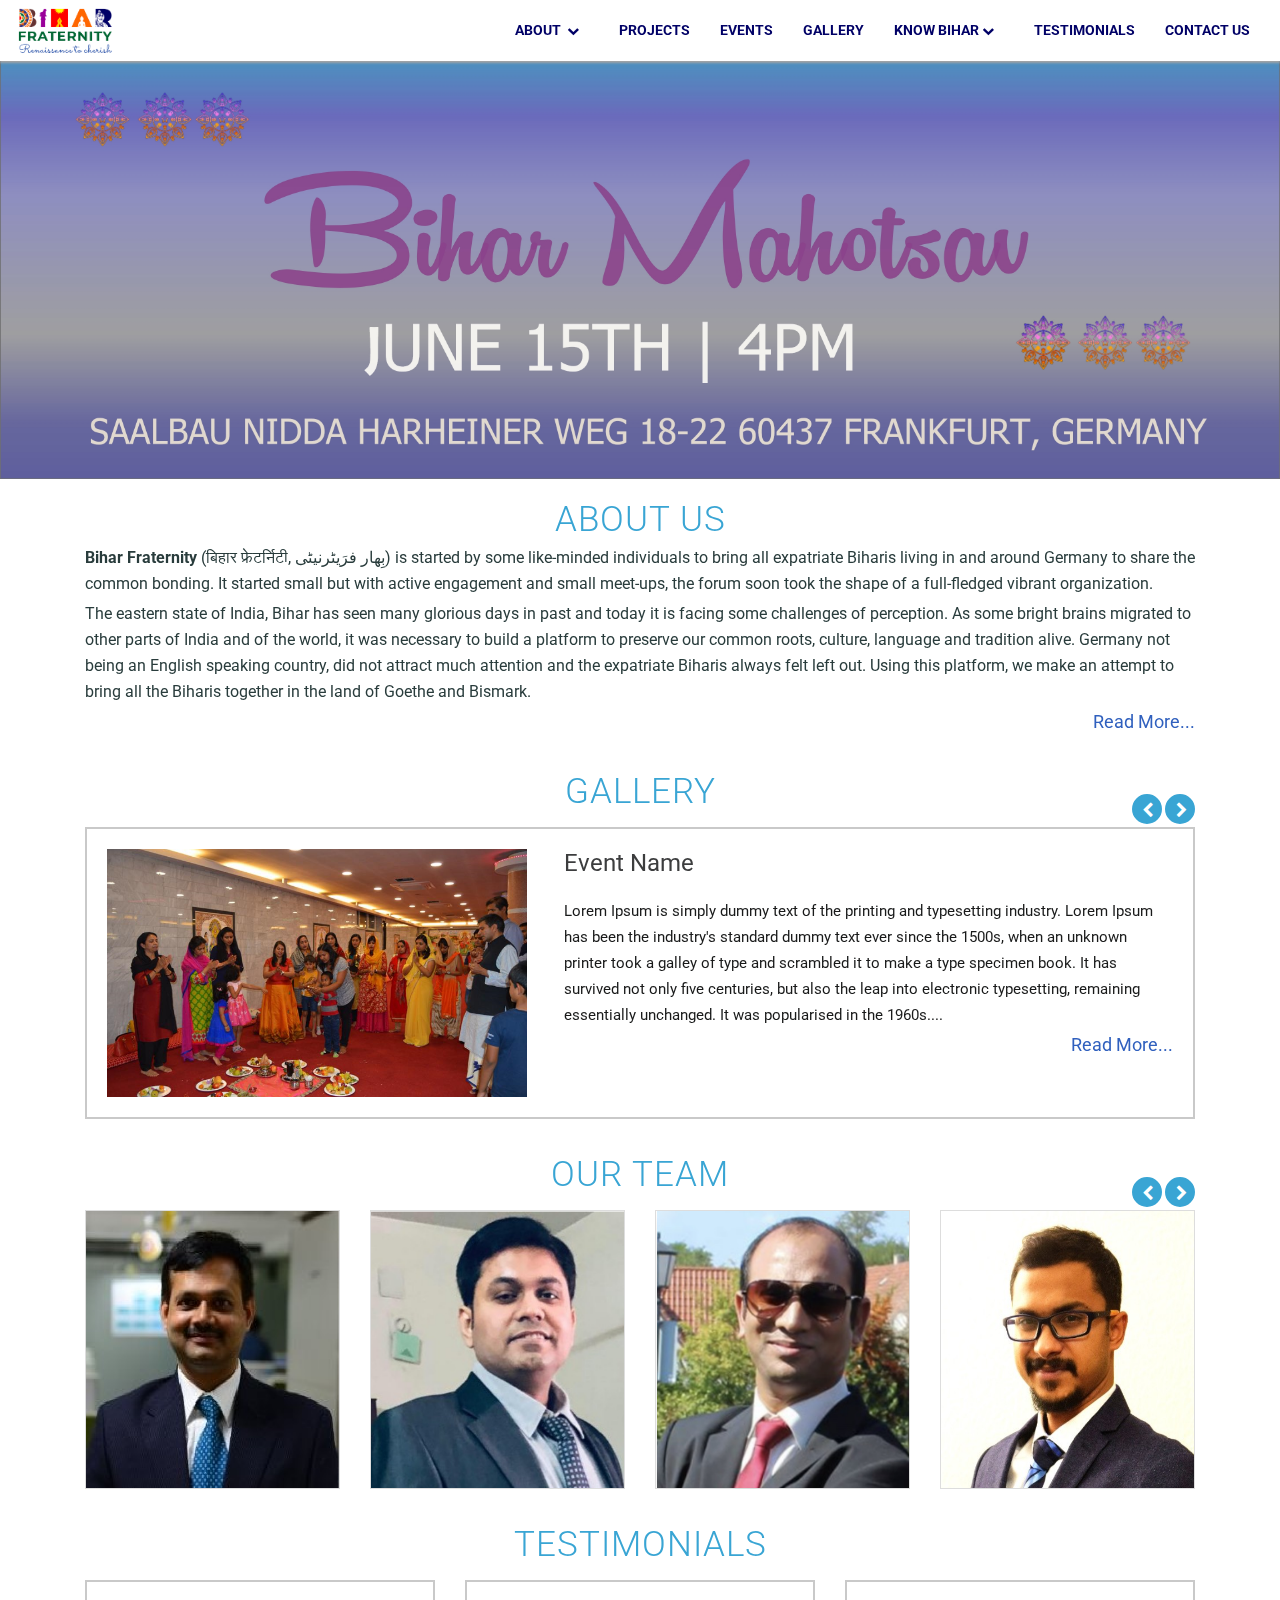
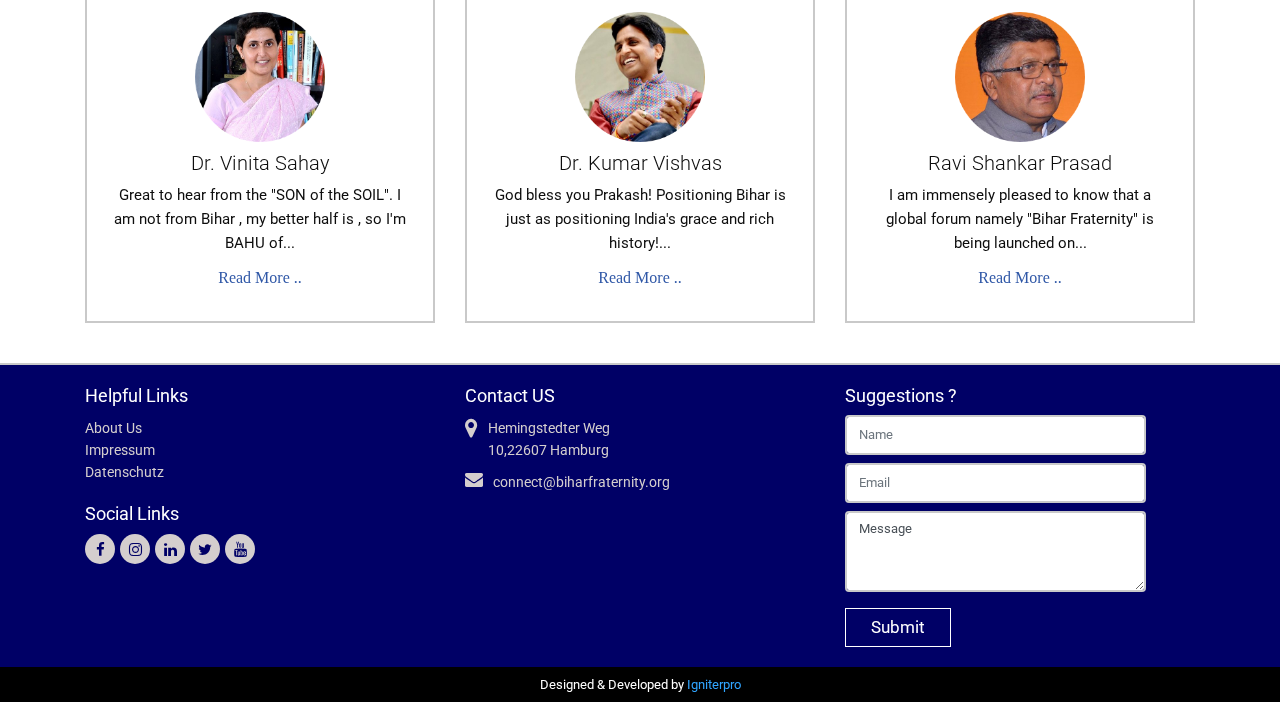
==== commit 1ed47521: "changes" ====
--- a/index.html
+++ b/index.html
@@ -9,7 +9,7 @@
     <meta charset="utf-8"/>
     <title>Bihar</title>
     <link rel="icon" type="image/png" href="images/logo.png">
-    <link href="https://fonts.googleapis.com/css?family=Open+Sans:400,400i" rel="stylesheet">
+    <link href="https://fonts.googleapis.com/css?family=Roboto" rel="stylesheet">
     <link rel="stylesheet" href="css/bootstrap.min.css">  
     <link rel="stylesheet" type="text/css" href="css/styles.css">
     <link rel="stylesheet" type="text/css" href="css/main.css">
@@ -22,7 +22,7 @@
 	<header class="scrolling-navbar">
 		<div class="container-fluid">
 		<!-- <div class="headertop">
-			<a href="mailto:connect@biharfraternity.de"><i class="fa fa-envelope" style="margin-right: 4px;color:#fff;font-size: 13px;"></i>connect@biharfraternity.de</a>
+			<a href="mailto:connect@biharfraternity.org"><i class="fa fa-envelope" style="margin-right: 4px;color:#fff;font-size: 13px;"></i>connect@biharfraternity.org</a>
 		</div> -->
 		<nav class="navbar navbar-expand-md bg-defualt navbarListingtop">
 		  <a class="navbar-brand" href="index.html"><img src="images/logo.png" style="width: 100px;"></a>
@@ -323,7 +323,7 @@
 									<div class="float-left" style="padding-right: 8px;padding-bottom: 10px;">Hemingstedter Weg<br> 10,22607 Hamburg</div></li>
 								<li class="clearfix">
 									<i class="fa fa-envelope fontaddress float-left"></i>
-									<a href="mailto:connect@biharfraternity.de" class="float-left">connect@biharfraternity.org</a>
+									<a href="mailto:connect@biharfraternity.org" class="float-left">connect@biharfraternity.org</a>
 								</li>
 							</ul>
 						</div>
--- a/css/styles.css
+++ b/css/styles.css
@@ -30,7 +30,7 @@
 h1, h2, h3, h4, h5, h6 {
 
     color: #7c7d73;
-    font-family: 'Montserrat', sans-serif;
+    /*font-family: 'Montserrat', sans-serif;*/
 }
 
 h1 {
@@ -1608,13 +1608,13 @@
 
 .footer-right-contact {
     padding: 4px;
-    border: 1px solid #e1e1e1;
+    /* border: 1px solid #e1e1e1; */
     margin-top: 0;
     text-align: left;
 }
 
 .footer-right-contact .single-contact {
-    margin: 22px 22px;
+    margin: 8px 0;
     padding: 3px 55px;
     position: relative;
     color: #666;
@@ -1633,25 +1633,25 @@
 }
 button.btn-common{
     background: transparent;
-    color: #063;
-    border: 1px solid #063;
+    color: #39a5d4;
+    border: 1px solid #39a5d4;
     margin-top: 6px;
     font-size: 14px;
 }
 .footer-right-contact .contact-icon {
-    background: #1f784b;
+    background: #39a5d4;
     color: #fff;
     border-radius: 50%;
     font-size: 20px;
-    height: 42px;
+    height: 32px;
     left: 0;
-    padding-top: 8px;
+    padding-top: 3px;
     position: absolute;
     text-align: center;
-    top: 50%;
+    top: 42%;
     /*-webkit-transform: translateY(-50%);*/
     transform: translateY(-50%);
-    width: 42px;
+    width: 32px;
     /*background: -webkit-linear-gradient(90deg, #ffba00 0%, #ff6c00 100%);*/
     background: -moz-linear-gradient(90deg, #ffba00 0%, #ff6c00 100%);
     background: -o-linear-gradient(90deg, #ffba00 0%, #ff6c00 100%);
@@ -1667,6 +1667,7 @@
 
 #contact #contactForm {
     margin-top: 20px;
+    margin-right: 35px;
 }
 
 .text-danger {
@@ -1837,7 +1838,7 @@
 }
 }
 .footer-right-contact i.fa {
-    font-size: 18px;
+    font-size: 16px;
     color: #ffffff;
     margin-right: auto !important;
     text-align: center;
--- a/css/main.css
+++ b/css/main.css
@@ -7,7 +7,7 @@
   background: #fff;
   font-size: 14px;
   font-weight: 400;
-  font-family: 'Lora', serif;
+  font-family: 'Roboto', sans-serif;
   word-wrap: break-word;
   -webkit-box-sizing: border-box;
   -moz-box-sizing: border-box;
@@ -107,7 +107,8 @@
 .tittlehead{
   color: #39a5d4;
   font-size: 35px;
-  font-family: "Lora", serif;
+  /* font-family: "Lora", serif; */
+  font-family: 'Roboto', sans-serif;
   /* font-size: 24px; */
   margin-bottom: 4px;
   /* font-style: italic; */
@@ -125,11 +126,12 @@
   font-size: 18px;
 }
 .paragraph-content p{
-  font-family: 'Lora', serif,Regular;
+  /* font-family: 'Lora', serif,Regular; */
   margin-bottom: 4px;
+  /* font-family: 'Roboto', sans-serif; */
   /* letter-spacing: -1px; */
   /* color: #696969; */
-  font-size: 17px;
+  font-size: 16px;
   /* font-style: normal; */
   /* font-weight: 600; */
   /* font-weight: bold; */
@@ -152,18 +154,18 @@
 .eventname{
   color:#343536f5;
   font-size: 25px;
-  font-family: "Lora", serif;
+  /* font-family: "Lora", serif; */
   font-size: 24px;
   font-style: normal;
   font-weight: normal;
 }
 .gallerycontent p{
   text-align: left;
-  font-family: 'Lora', serif,Regular;
+  /* font-family: 'Lora', serif,Regular; */
   margin-bottom: 4px;
   /* letter-spacing: -1px; */
   /* color: #696969; */
-  font-size: 17px;
+  font-size: 15px;
   /* font-style: normal; */
   /* font-weight: 600; */
   /* font-weight: bold; */
@@ -282,7 +284,7 @@
 }
 .testimonial-content h3{
   /* font-family: Segoe UI; */
-  font-family: "Lora", serif;
+  /* font-family: "Lora", serif; */
   font-size: 24px;
   font-style: italic;
   font-style: normal;
@@ -295,8 +297,8 @@
   font-size: 16px;
   /* font-family: Segoe UI; */
   font-style: normal;
-  font-family: "Lora", serif;
-  font-size: 16px;
+  /* font-family: "Lora", serif; */
+  font-size: 15px;
   /* font-style: italic; */
   line-height: 24px;
   margin-bottom: 10px;
@@ -380,6 +382,9 @@
 .contactlinks li i.fontaddress{
   color: #d4cece;
 }
+.tittlehead-inner{
+  font-size: 30px;
+}
 .footer-links ul li a{
   color: #d4cece;
   /* font-family: Tahoma; */
@@ -441,7 +446,7 @@
 }
 .owl-carousel .owl-dots.disabled, .owl-carousel .owl-nav{
   /*display: block !important;*/
-  top: -30px;
+  top: -33px;
   right:0;
   font-size: 0;
   position: absolute;
@@ -453,13 +458,16 @@
   content: "\f053";
     font-size: 16px;
     position: absolute;
-    height: 24px;
-    width: 21px;
+    height: 30px;
+    width: 30px;
+    border-radius: 50%;
     transition: .3s ease-in;
     text-align: center;
-    border: 1px solid #666;
-    line-height: 24px;
-    left: -47px;
+    color: #fff;
+    line-height: 28px;
+    left: -63px;
+    background-color: #39a5d4;
+    border: 2px solid #39a5d4;
     font-family: fontAwesome;
     /*position: absolute;
     top: -29px;
@@ -469,14 +477,14 @@
     right: 26px;*/
 }
 .owl-carousel .owl-nav .owl-prev:hover:before{
-  background-color: #39a5d4;
-  color:#fff;
-  border: 1px solid #39a5d4;
+  background-color: #fff;
+  border: 2px solid #39a5d4;
+  color:#39a5d4;
 }
 .owl-carousel .owl-nav .owl-next:hover:before{
-  background-color: #39a5d4;
-  color:#fff;
-  border: 1px solid #39a5d4;
+  background-color: #fff;
+  border: 2px solid #39a5d4;
+  color:#39a5d4;
 }
 .owl-carousel .owl-dot, .owl-carousel .owl-nav .owl-next, .owl-carousel .owl-nav .owl-prev{
   font-size: 0 !important;
@@ -484,14 +492,19 @@
 .owl-carousel .owl-nav .owl-next:before{
     content: "\f054";
     font-size: 16px;
+    padding-left: 2px;
     position: absolute;
     top: 0;
+    line-height: 28px;
     right: 0;
+    color: #fff;
     transition: .3s ease-in;
-    height: 24px;
-    width: 21px;
+    height: 30px;
+    width: 30px;
+    border-radius: 50%;
     text-align: center;
-    border: 1px solid #666;
+    background-color: #39a5d4;
+    border: 2px solid #39a5d4;
     font-family: fontAwesome;
     /*position: absolute;*/
 }
@@ -513,7 +526,8 @@
     background-color: #f2f2f2;
 }
 .contact-form {
-    margin-top: 80px;
+    margin-top: 60px;
+    margin-bottom: 25px;
 }
 .contact-form-area {
     background: #fff;
@@ -524,6 +538,13 @@
     font-size: 18px;
     text-transform: uppercase;
     color:#000;
+    margin-bottom: 0;
+}
+@media (max-width: 991px) and (min-width: 767px){
+  a.nav-link.navListing{
+    font-size: 12px;
+    padding: 10px 7px !important;
+  }
 }
 @media (max-width: 767px) {
   .navbar-toggler{
@@ -535,6 +556,15 @@
   ul.dropdown{
     top: 35px;
     box-shadow: 1px 1px 3px #4e4b4b;
+  }
+  .footer-right-area {
+      margin-top: 10px;
+  }
+  .footer-right-contact .single-contact{
+    padding: 3px 0 3px 55px;
+  }
+  .contact-form-area{
+    padding: 30px 10px 10px;
   }
   .mobileToggle{
     display: none;
